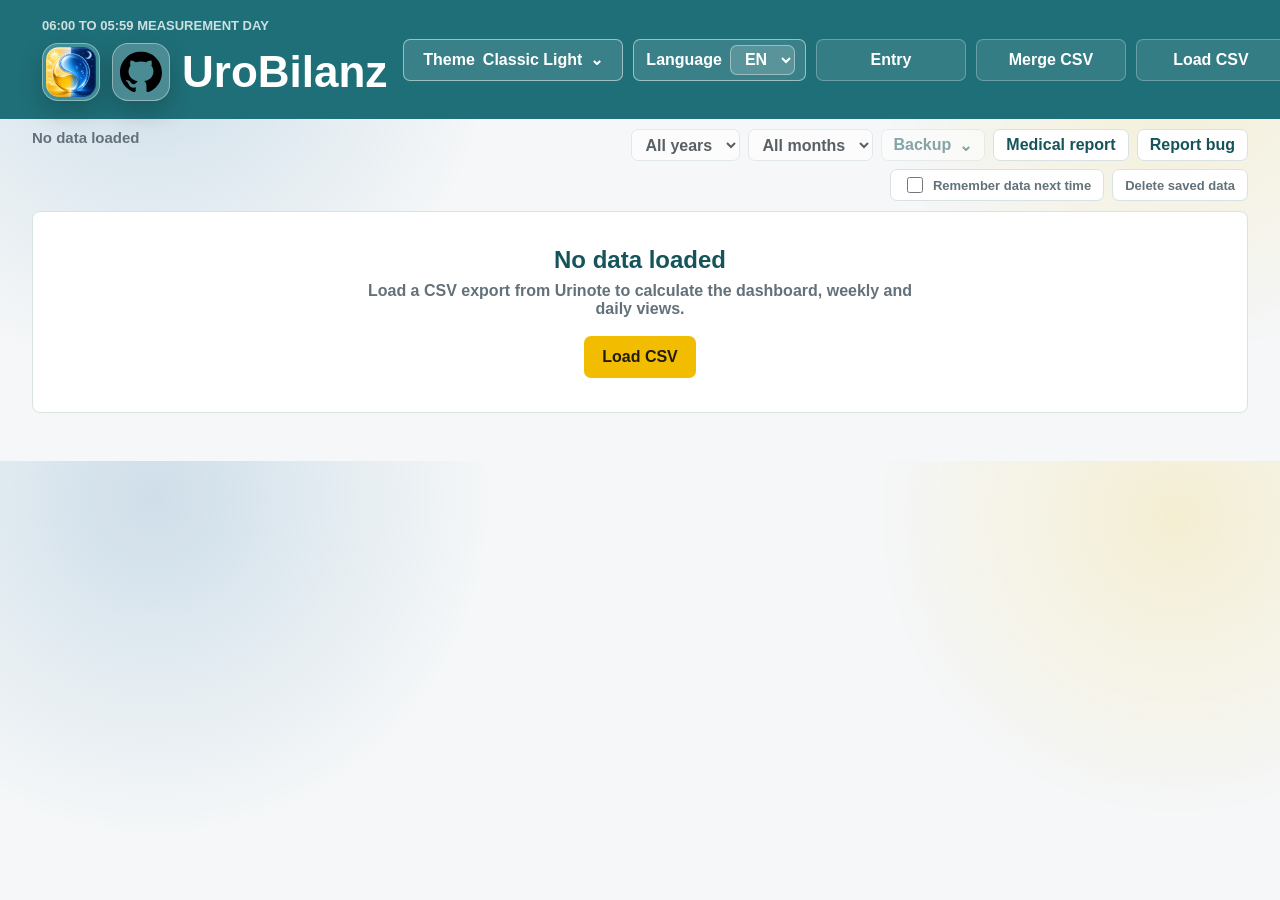
==== apps/web/index.html @ e434fc79 "Release UroBilanz v1.7.2" ====
<!doctype html>
<html lang="de">
  <head>
    <meta charset="utf-8" />
    <meta name="viewport" content="width=device-width, initial-scale=1" />
    <title>UroBilanz</title>
    <link rel="icon" href="./assets/urobilanz-app-icon.png" />
    <link rel="stylesheet" href="./styles.css?v=v1-7-2" />
    <script src="./assets/js/charts.js?v=v1-7-2"></script>
    <script src="./assets/js/medical-report.js?v=v1-7-2"></script>
  </head>
  <body>
    <header class="app-header">
      <div>
        <p class="eyebrow" data-i18n="measurement_day">06:00 bis 05:59 Messtag</p>
        <h1>
          <button class="app-mark-shell" id="openAbout" type="button" data-i18n-aria-label="about_open" data-i18n-title="about_open" aria-label="Über UroBilanz" title="Über UroBilanz"><img class="app-mark" id="appMark" src="./assets/urobilanz-app-icon.png" alt="" /></button>
          <a class="github-mark-shell" href="https://github.com/Schrotty74/UroBilanz" target="_blank" rel="noopener noreferrer" aria-label="UroBilanz auf GitHub" title="UroBilanz auf GitHub">
            <img class="github-mark" id="githubMark" src="./assets/github-invertocat-white.svg" alt="" />
          </a>
          UroBilanz
        </h1>
      </div>
      <div class="header-actions">
        <div class="theme-menu" id="themeMenu">
          <button class="theme-menu-button" id="themeMenuButton" type="button" aria-expanded="false">
            <span data-i18n="theme">Theme</span>
            <strong id="selectedThemeLabel">Classic Hell</strong>
            <span aria-hidden="true">⌄</span>
          </button>
          <div class="theme-menu-panel" id="themeMenuPanel" hidden>
            <select id="themeSelect" class="visually-hidden" aria-label="Theme auswählen">
            <option value="classic-light">Classic Hell</option>
            <option value="classic-dark">Classic Dunkel</option>
            <option value="violet-night">Violet Night</option>
            <option value="liquid-dark">Liquid Dark</option>
            <option value="medical-light">Medical Light</option>
            <option value="high-contrast">High Contrast</option>
            <option value="summer">Sommer Look</option>
            <option value="cream-sage">Creme Salbei</option>
            </select>
            <div class="theme-menu-options" id="themeMenuOptions"></div>
            <div class="theme-menu-actions">
              <label class="theme-menu-action">
                <span data-i18n="import_theme">Theme importieren</span>
                <input id="themeInput" type="file" accept=".json,application/json" />
              </label>
              <button class="theme-menu-action" id="exportTheme" type="button" data-i18n="export_theme">Theme exportieren</button>
              <button class="theme-menu-action" id="deleteTheme" type="button" data-i18n="delete_theme">Theme löschen</button>
            </div>
          </div>
        </div>
        <label class="theme-control">
          <span data-i18n="language">Sprache</span>
          <select id="languageSelect" aria-label="Sprache">
            <option value="de">DE</option>
            <option value="en">EN</option>
          </select>
        </label>
        <button class="file-button" id="addEntry" type="button" data-i18n="add_entry">Eintrag</button>
        <label class="file-button">
          <span data-i18n="merge_csv">CSV ergänzen</span>
          <input id="mergeCsvInput" type="file" accept=".csv,text/csv" />
        </label>
        <label class="file-button">
          <span data-i18n="load_csv">CSV laden</span>
          <input id="csvInput" type="file" accept=".csv,text/csv" />
        </label>
      </div>
    </header>

    <main>
      <section class="toolbar">
        <div class="control-left">
          <section class="tabs" aria-label="Ansichten">
            <button class="tab active" data-view="dashboard" data-i18n="dashboard">Dashboard</button>
            <button class="tab" data-view="year" data-i18n="year">Jahr</button>
            <button class="tab" data-view="month" data-i18n="month">Monat</button>
            <button class="tab" data-view="week" data-i18n="week">Woche</button>
            <button class="tab" data-view="day" data-i18n="day">Tag</button>
            <button class="tab" data-view="notes" data-i18n="notes">Regeln</button>
          </section>
          <div class="status" id="status" data-i18n="loading">Lade Daten...</div>
        </div>

        <div class="control-right">
          <div class="filters">
            <select id="yearFilter" aria-label="Jahr"></select>
            <select id="monthFilter" aria-label="Monat"></select>
            <details class="backup-menu" id="backupMenu">
              <summary class="utility-button" data-i18n="backup">Backup</summary>
              <div class="backup-menu-panel">
                <button id="backupCsv" type="button" data-i18n="complete_backup">Komplett-Backup</button>
                <button id="exportDays" type="button" data-i18n="daily_backup">Tagesbackup</button>
                <button id="exportJson" type="button" data-i18n="json_export">Als JSON exportieren</button>
              </div>
            </details>
            <button class="utility-button" id="medicalReport" type="button" data-i18n="medical_report">Arztbericht</button>
            <button class="utility-button" id="reportBug" type="button" data-i18n="report_bug">Fehler melden</button>
          </div>
          <section class="data-options">
            <label class="remember-toggle">
              <input id="rememberData" type="checkbox" />
              <span data-i18n="remember_data">Daten beim nächsten Start merken</span>
            </label>
            <button class="utility-button quiet" id="forgetData" type="button" data-i18n="forget_data">Gespeicherte Daten löschen</button>
          </section>
        </div>
      </section>

      <section id="emptyState" class="empty-state">
        <h2 data-i18n="no_data">Keine Daten geladen</h2>
        <p data-i18n="no_data_help">Lade einen CSV-Export aus Urinote, um Dashboard, Wochen- und Tagesansicht zu berechnen.</p>
        <label class="primary-upload">
          <span data-i18n="load_csv">CSV laden</span>
          <input id="emptyCsvInput" type="file" accept=".csv,text/csv" />
        </label>
      </section>

      <section id="dashboard" class="view active">
        <div class="metric-grid" id="metrics"></div>
        <div class="chart-grid">
          <div class="chart-panel">
            <div class="panel-title" data-i18n="daily_progress">Tagesverlauf</div>
            <canvas id="dailyChart" width="760" height="300"></canvas>
          </div>
          <div class="chart-panel">
            <div class="panel-title" data-i18n="monthly_comparison">Monatsvergleich</div>
            <canvas id="monthChart" width="760" height="300"></canvas>
          </div>
        </div>
        <div class="table-wrap compact">
          <table id="alertTable"></table>
        </div>
      </section>

      <section id="year" class="view">
        <div class="table-wrap"><table id="yearTable"></table></div>
      </section>

      <section id="month" class="view">
        <div class="table-wrap"><table id="monthTable"></table></div>
      </section>

      <section id="week" class="view">
        <div class="table-wrap"><table id="weekTable"></table></div>
      </section>

      <section id="day" class="view">
        <div class="table-wrap day-table"><table id="dayTable"></table></div>
      </section>

      <section id="notes" class="view notes">
        <h2 data-i18n="note_title">Bewertungsregeln</h2>
        <p class="notes-intro" data-i18n="note_intro">Diese Regeln beschreiben nur die organisatorische Auswertung in UroBilanz. Sie ersetzen keine medizinische Bewertung.</p>
        <div class="rules-grid">
          <article>
            <h3 data-i18n="rule_day_title">Messtag</h3>
            <p data-i18n="rule_day_text">Ein Messtag läuft von 06:00 bis 05:59. Einträge zwischen 00:00 und 05:59 werden dem Vortag zugerechnet, die Uhrzeit selbst bleibt erhalten.</p>
          </article>
          <article>
            <h3 data-i18n="rule_complete_title">Vollständig</h3>
            <p data-i18n="rule_complete_text">Ein Messtag wird für Summen, Durchschnitt und Bewertung nur ausgewertet, wenn zwischen erstem und letztem Urin- oder Wasserwert mindestens acht Stunden liegen.</p>
          </article>
          <article>
            <h3 data-i18n="rule_low_title">Niedrig</h3>
            <p data-i18n="rule_low_text">Ein vollständiger Messtag gilt als niedrig, wenn die Urin-Gesamtmenge unter 700 ml liegt.</p>
          </article>
          <article>
            <h3 data-i18n="rule_normal_title">Normal</h3>
            <p data-i18n="rule_normal_text">Ein vollständiger Messtag ab 700 ml Urin wird als normal geführt. Eine automatische Hoch-Bewertung gibt es nicht.</p>
          </article>
          <article>
            <h3 data-i18n="rule_incomplete_title">Unvollständig</h3>
            <p data-i18n="rule_incomplete_text">Unvollständige Randtage bleiben in der Tagesansicht sichtbar, werden aber nicht in Summen, Durchschnitt oder niedrig/normal-Bewertung eingerechnet.</p>
          </article>
          <article>
            <h3 data-i18n="rule_water_title">Wasser und Hinweise</h3>
            <p data-i18n="rule_water_text">Wasser wird separat geführt und nicht mit Urin vermischt. Hinweise bleiben als Kontext sichtbar und verändern keine Bewertung.</p>
          </article>
        </div>
      </section>
    </main>

    <dialog id="entryDialog" class="entry-dialog">
      <form id="entryForm" method="dialog">
        <h2 id="entryDialogTitle" data-i18n="entry_add">Eintrag hinzufügen</h2>
        <input id="entryEditIndex" type="hidden" value="" />
        <label>
          <span data-i18n="date">Datum</span>
          <input id="entryDate" type="date" required />
        </label>
        <label>
          <span data-i18n="urine_time">Urin Uhrzeit</span>
          <input id="entryUrineTime" type="time" />
        </label>
        <label>
          <span data-i18n="urine_ml">Urin ml</span>
          <input id="entryUrineMl" type="number" min="0" step="1" />
        </label>
        <label>
          <span data-i18n="water_time">Wasser Uhrzeit</span>
          <input id="entryWaterTime" type="time" />
        </label>
        <label>
          <span data-i18n="water_ml">Wasser ml</span>
          <input id="entryWaterMl" type="number" min="0" step="1" />
        </label>
        <label>
          <span data-i18n="daily_note">Tagesnotiz / Hinweis</span>
          <textarea id="entryNote" rows="3"></textarea>
        </label>
        <section class="entry-list-wrap">
          <h3 data-i18n="entries_day">Einträge an diesem Messtag</h3>
          <div id="entryList" class="entry-list"></div>
        </section>
        <div class="dialog-actions">
          <button class="utility-button quiet" id="cancelEntry" type="button" data-i18n="close">Schließen</button>
          <button class="utility-button quiet" id="resetEntry" type="button" data-i18n="new">Neu</button>
          <button class="utility-button" type="submit" data-i18n="add">Hinzufügen</button>
          <button class="utility-button" id="addEntryAndClose" type="submit" data-i18n="add_close">Hinzufügen & schließen</button>
        </div>
      </form>
    </dialog>

    <dialog id="bugReportDialog" class="entry-dialog bug-report-dialog">
      <form id="bugReportForm" method="dialog">
        <h2 data-i18n="bug_report_title">Fehlerbericht</h2>
        <p class="bug-report-privacy" data-i18n="bug_report_privacy">CSV-Werte, Hinweise und Gesundheitsdaten werden nicht automatisch in den Bericht aufgenommen.</p>
        <label>
          <span data-i18n="bug_description">Was ist passiert?</span>
          <textarea id="bugDescription" rows="4"></textarea>
        </label>
        <label>
          <span data-i18n="bug_steps">Schritte zum Nachstellen</span>
          <textarea id="bugSteps" rows="4"></textarea>
        </label>
        <label>
          <span data-i18n="bug_expected">Was sollte stattdessen passieren?</span>
          <textarea id="bugExpected" rows="3"></textarea>
        </label>
        <label>
          <span data-i18n="bug_report_preview">Bericht vor dem Senden prüfen und bei Bedarf bearbeiten</span>
          <textarea id="bugReportText" class="bug-report-text" rows="15"></textarea>
        </label>
        <div class="dialog-actions">
          <button class="utility-button quiet" id="closeBugReport" type="button" data-i18n="close">Schließen</button>
          <button class="utility-button" id="saveBugReport" type="button" data-i18n="save_report">Bericht speichern</button>
          <button class="utility-button" id="emailBugReport" type="button" data-i18n="prepare_email">E-Mail vorbereiten</button>
        </div>
      </form>
    </dialog>

    <dialog id="medicalReportDialog" class="entry-dialog medical-report-dialog">
      <form id="medicalReportForm" method="dialog">
        <h2 data-i18n="medical_report">Arztbericht</h2>
        <p class="medical-report-intro" data-i18n="medical_report_intro">Erstellt einen strukturierten, druckfertigen Bericht im festen UroBilanz-Berichtslayout.</p>
        <label>
          <span data-i18n="period_from">Zeitraum von</span>
          <input id="medicalReportFrom" type="date" required />
        </label>
        <label>
          <span data-i18n="period_to">Zeitraum bis</span>
          <input id="medicalReportTo" type="date" required />
        </label>
        <label class="report-option">
          <input id="medicalReportDetails" type="checkbox" checked />
          <span data-i18n="include_daily_details">Tagesdetails aufnehmen</span>
        </label>
        <label class="report-option">
          <input id="medicalReportNotes" type="checkbox" checked />
          <span data-i18n="include_notes">Hinweise aufnehmen</span>
        </label>
        <p class="medical-report-note" data-i18n="medical_report_note">Der Bericht verwendet immer ein neutrales, druckfreundliches Layout und übernimmt keine Theme-Farben.</p>
        <div class="dialog-actions">
          <button class="utility-button quiet" id="closeMedicalReport" type="button" data-i18n="close">Schließen</button>
          <button class="utility-button" type="submit" data-i18n="create_report">Bericht erstellen</button>
        </div>
      </form>
    </dialog>

    <dialog id="aboutDialog" class="about-dialog">
      <div class="about-content">
        <img class="about-app-mark" src="./assets/urobilanz-app-icon.png" alt="" />
        <div class="about-heading">
          <h2>UroBilanz</h2>
          <p id="aboutVersion">Version</p>
        </div>
        <p class="about-description" data-i18n="about_description">Lokales Protokoll- und Auswertungstool für Urin- und Flüssigkeitsprotokolle.</p>
        <dl class="about-details">
          <dt data-i18n="about_developer">Entwickler</dt>
          <dd data-i18n="about_developer_value">Schrotty74, mit Unterstützung von OpenAI Codex</dd>
          <dt data-i18n="about_license">Lizenz</dt>
          <dd><a href="https://github.com/Schrotty74/UroBilanz/blob/main/LICENSE" target="_blank" rel="noopener noreferrer">GNU General Public License v3</a></dd>
          <dt>GitHub</dt>
          <dd><a href="https://github.com/Schrotty74/UroBilanz" target="_blank" rel="noopener noreferrer">github.com/Schrotty74/UroBilanz</a></dd>
          <dt data-i18n="about_contact">Kontakt</dt>
          <dd><a href="mailto:urobilanz@mailbox.org">urobilanz@mailbox.org</a></dd>
        </dl>
        <div class="dialog-actions">
          <button class="utility-button" id="closeAbout" type="button" data-i18n="close">Schließen</button>
        </div>
      </div>
    </dialog>

    <script src="./assets/i18n/de.js?v=v1-7-2"></script>
    <script src="./assets/i18n/en.js?v=v1-7-2"></script>
    <script src="./assets/js/core.js?v=v1-7-2"></script>
    <script src="./assets/js/themes.js?v=v1-7-2"></script>
    <script src="./app.js?v=v1-7-2"></script>
  </body>
</html>
---- apps/web/styles.css ----
:root {
  color-scheme: light;
  --ink: #172126;
  --muted: #63717a;
  --line: #d9e2e2;
  --teal: #1f6f78;
  --teal-dark: #15545b;
  --accent: #f2bd00;
  --accent-ink: #201b0a;
  --urine: #fff2cc;
  --urine-strong: #b88700;
  --water: #d9eaf7;
  --water-strong: #1e6ea8;
  --soft: #eaf2f8;
  --paper: #ffffff;
  --panel: rgba(255, 255, 255, 0.92);
  --panel-soft: rgba(234, 242, 248, 0.88);
  --header-text: #ffffff;
  --glass-bg: rgba(255, 255, 255, 0.20);
  --glass-line: rgba(255, 255, 255, 0.38);
  --glass-shadow: rgba(0, 0, 0, 0.20);
  --chart-urine: #b88700;
  --chart-water: #1e6ea8;
  --low: #f8d7da;
  --high: #ffe5b4;
  --body-bg: #f5f7f8;
  --row-odd: var(--soft);
  --row-even: var(--paper);
}

body[data-theme="classic-dark"] {
  color-scheme: dark;
  --ink: #edf4f6;
  --muted: #a9bac2;
  --line: #30464d;
  --teal: #195d65;
  --teal-dark: #8ed3dc;
  --accent: #f2bd00;
  --accent-ink: #201b0a;
  --urine: #4b3915;
  --urine-strong: #a57913;
  --water: #17364c;
  --water-strong: #1c679a;
  --soft: #17252b;
  --paper: #111a1f;
  --panel: rgba(17, 26, 31, 0.88);
  --panel-soft: rgba(23, 37, 43, 0.82);
  --glass-bg: rgba(255, 255, 255, 0.10);
  --glass-line: rgba(255, 255, 255, 0.18);
  --glass-shadow: rgba(0, 0, 0, 0.38);
  --chart-urine: #ffd447;
  --chart-water: #2f9cff;
  --low: #5c252b;
  --high: #5a3c18;
  --body-bg: #0d1418;
  --row-odd: #17252b;
  --row-even: #111a1f;
}

body[data-theme="violet-night"] {
  color-scheme: dark;
  --ink: #f8f8f2;
  --muted: #b9b4d5;
  --line: rgba(189, 147, 249, 0.28);
  --teal: #282a36;
  --teal-dark: #8be9fd;
  --accent: #ff79c6;
  --accent-ink: #23111d;
  --urine: rgba(241, 250, 140, 0.16);
  --urine-strong: #f1fa8c;
  --water: rgba(139, 233, 253, 0.16);
  --water-strong: #8be9fd;
  --soft: rgba(68, 71, 90, 0.74);
  --paper: rgba(40, 42, 54, 0.82);
  --panel: rgba(40, 42, 54, 0.72);
  --panel-soft: rgba(68, 71, 90, 0.58);
  --glass-bg: rgba(189, 147, 249, 0.14);
  --glass-line: rgba(248, 248, 242, 0.18);
  --glass-shadow: rgba(0, 0, 0, 0.46);
  --chart-urine: #f1fa8c;
  --chart-water: #8be9fd;
  --low: rgba(255, 85, 85, 0.22);
  --high: rgba(255, 184, 108, 0.22);
  --body-bg: #1c1d28;
  --row-odd: rgba(68, 71, 90, 0.62);
  --row-even: rgba(40, 42, 54, 0.70);
}

body[data-theme="liquid-dark"] {
  color-scheme: dark;
  --ink: #eef8fb;
  --muted: #9eb8c0;
  --line: rgba(170, 229, 239, 0.22);
  --teal: rgba(18, 77, 84, 0.82);
  --teal-dark: #99e7ef;
  --accent: #ffd34d;
  --accent-ink: #231d08;
  --urine: rgba(255, 211, 77, 0.14);
  --urine-strong: #d7a915;
  --water: rgba(53, 170, 255, 0.16);
  --water-strong: #2798e8;
  --soft: rgba(28, 48, 54, 0.72);
  --paper: rgba(15, 26, 31, 0.68);
  --panel: rgba(20, 32, 37, 0.64);
  --panel-soft: rgba(38, 64, 72, 0.48);
  --glass-bg: rgba(255, 255, 255, 0.12);
  --glass-line: rgba(210, 250, 255, 0.25);
  --glass-shadow: rgba(0, 0, 0, 0.42);
  --chart-urine: #ffd34d;
  --chart-water: #35aaff;
  --low: rgba(255, 92, 118, 0.20);
  --high: rgba(255, 169, 77, 0.20);
  --body-bg: #0a1115;
  --row-odd: rgba(28, 48, 54, 0.64);
  --row-even: rgba(15, 26, 31, 0.66);
}

body[data-theme="medical-light"] {
  color-scheme: light;
  --ink: #13242b;
  --muted: #5d737b;
  --line: #d4e5e8;
  --teal: #2f8792;
  --teal-dark: #17616b;
  --accent: #eab308;
  --accent-ink: #211a02;
  --urine: #fff7d6;
  --urine-strong: #c28a06;
  --water: #e0f3ff;
  --water-strong: #2780b8;
  --soft: #eff8f9;
  --paper: #ffffff;
  --panel: rgba(255, 255, 255, 0.94);
  --panel-soft: rgba(239, 248, 249, 0.90);
  --glass-bg: rgba(255, 255, 255, 0.26);
  --glass-line: rgba(255, 255, 255, 0.48);
  --glass-shadow: rgba(47, 135, 146, 0.18);
  --chart-urine: #c28a06;
  --chart-water: #2780b8;
  --low: #fde2e5;
  --high: #ffedc9;
  --body-bg: #f7fbfb;
  --row-odd: #eff8f9;
  --row-even: #ffffff;
}

body[data-theme="high-contrast"] {
  color-scheme: dark;
  --ink: #ffffff;
  --muted: #e6e6e6;
  --line: #ffffff;
  --teal: #000000;
  --teal-dark: #ffffff;
  --accent: #ffff00;
  --accent-ink: #000000;
  --urine: #332900;
  --urine-strong: #ffff00;
  --water: #001f3f;
  --water-strong: #00c8ff;
  --soft: #111111;
  --paper: #000000;
  --panel: #000000;
  --panel-soft: #111111;
  --glass-bg: #000000;
  --glass-line: #ffffff;
  --glass-shadow: rgba(0, 0, 0, 0.70);
  --chart-urine: #ffff00;
  --chart-water: #00c8ff;
  --low: #5f0000;
  --high: #5f3f00;
  --body-bg: #000000;
  --row-odd: #111111;
  --row-even: #000000;
}

body[data-theme="high-contrast"] th.urine {
  color: #000000;
}

body[data-theme="summer"] {
  color-scheme: light;
  --ink: #332819;
  --muted: #7b6744;
  --line: #f1cf8b;
  --teal: #f4a340;
  --teal-dark: #6f4308;
  --accent: #ffcf55;
  --accent-ink: #2b2100;
  --urine: #fff1b8;
  --urine-strong: #e09a00;
  --water: #d7f5f1;
  --water-strong: #22a6bf;
  --soft: #fff0cf;
  --paper: rgba(255, 248, 228, 0.94);
  --panel: rgba(255, 241, 203, 0.82);
  --panel-soft: rgba(255, 226, 174, 0.72);
  --header-text: #2b2100;
  --glass-bg: rgba(255, 250, 222, 0.42);
  --glass-line: rgba(255, 255, 255, 0.70);
  --glass-shadow: rgba(213, 128, 34, 0.22);
  --chart-urine: #e09a00;
  --chart-water: #22a6bf;
  --low: #ffd0ce;
  --high: #ffdca4;
  --body-bg: #fff3d2;
  --row-odd: #fff0cf;
  --row-even: rgba(255, 248, 228, 0.94);
}

body[data-theme="cream-sage"] {
  color-scheme: light;
  --ink: #33281f;
  --muted: #70665a;
  --line: #ded4c3;
  --teal: #efe6d6;
  --teal-dark: #3b2f25;
  --accent: #79ad78;
  --accent-ink: #172514;
  --urine: #f4e6bd;
  --urine-strong: #c77f15;
  --water: #dcebdc;
  --water-strong: #2e8f9e;
  --soft: #eee5d5;
  --paper: rgba(251, 245, 234, 0.94);
  --panel: rgba(248, 241, 228, 0.82);
  --panel-soft: rgba(238, 229, 213, 0.76);
  --header-text: #33281f;
  --glass-bg: rgba(255, 252, 242, 0.46);
  --glass-line: rgba(88, 72, 56, 0.16);
  --glass-shadow: rgba(64, 48, 34, 0.18);
  --chart-urine: #c77f15;
  --chart-water: #2e8f9e;
  --low: #f3d2cd;
  --high: #ead5a7;
  --body-bg: #f7efe2;
  --row-odd: #eee5d5;
  --row-even: rgba(251, 245, 234, 0.94);
}

* {
  box-sizing: border-box;
}

body {
  margin: 0;
  background:
    radial-gradient(circle at 12% 8%, color-mix(in srgb, var(--water-strong) 18%, transparent), transparent 28%),
    radial-gradient(circle at 92% 12%, color-mix(in srgb, var(--accent) 15%, transparent), transparent 24%),
    var(--body-bg);
  color: var(--ink);
  font-family: -apple-system, BlinkMacSystemFont, "Segoe UI", sans-serif;
}

.app-header {
  display: flex;
  align-items: center;
  justify-content: space-between;
  gap: 16px;
  min-height: 92px;
  padding: 18px clamp(16px, 4vw, 42px);
  background: var(--teal);
  color: var(--header-text);
}

.eyebrow {
  margin: 0 0 10px;
  color: rgba(255, 255, 255, 0.78);
  font-size: 13px;
  font-weight: 700;
  text-transform: uppercase;
}

h1 {
  display: flex;
  align-items: center;
  gap: 12px;
  margin: 0;
  font-size: clamp(28px, 4vw, 44px);
  letter-spacing: 0;
}

.app-mark-shell {
  appearance: none;
  -webkit-appearance: none;
  display: inline-flex;
  align-items: center;
  justify-content: center;
  width: 58px;
  height: 58px;
  border: 1px solid var(--glass-line);
  border-radius: 16px;
  background: var(--glass-bg);
  box-shadow: 0 10px 26px var(--glass-shadow);
  backdrop-filter: blur(18px) saturate(150%);
  -webkit-backdrop-filter: blur(18px) saturate(150%);
  padding: 0;
  color: inherit;
  cursor: pointer;
  font: inherit;
}

.app-mark-shell:hover {
  transform: translateY(-1px);
  border-color: var(--accent);
}

.app-mark-shell:focus-visible {
  outline: 2px solid var(--accent);
  outline-offset: 3px;
}

.github-mark-shell {
  display: inline-flex;
  align-items: center;
  justify-content: center;
  width: 58px;
  height: 58px;
  flex: 0 0 58px;
  border: 1px solid var(--glass-line);
  border-radius: 16px;
  background: var(--glass-bg);
  box-shadow: 0 10px 26px var(--glass-shadow);
  text-decoration: none;
}

.github-mark {
  width: 42px;
  height: 42px;
}

.github-mark-shell:hover {
  transform: translateY(-1px);
  border-color: var(--accent);
}

body[data-theme="classic-dark"] .app-mark-shell,
body[data-theme="violet-night"] .app-mark-shell,
body[data-theme="liquid-dark"] .app-mark-shell,
body[data-theme="high-contrast"] .app-mark-shell {
  border-color: rgba(255, 255, 255, 0.18);
  background: rgba(255, 255, 255, 0.10);
  box-shadow: 0 12px 28px rgba(0, 0, 0, 0.36);
}

body[data-theme="classic-dark"] .github-mark-shell,
body[data-theme="violet-night"] .github-mark-shell,
body[data-theme="liquid-dark"] .github-mark-shell,
body[data-theme="high-contrast"] .github-mark-shell {
  border-color: rgba(255, 255, 255, 0.18);
  background: rgba(255, 255, 255, 0.10);
  box-shadow: 0 12px 28px rgba(0, 0, 0, 0.36);
}

.app-mark {
  width: 50px;
  height: 50px;
  border-radius: 13px;
}

main {
  max-width: 1480px;
  margin: 0 auto;
  padding: 10px clamp(10px, 3vw, 32px) 48px;
}

.header-actions {
  display: flex;
  align-items: center;
  gap: 10px;
}

.theme-control {
  display: inline-flex;
  align-items: center;
  gap: 8px;
  min-height: 42px;
  padding: 0 10px 0 12px;
  border: 1px solid rgba(255, 255, 255, 0.5);
  border-radius: 7px;
  background: rgba(255, 255, 255, 0.12);
  color: var(--header-text);
  font-weight: 750;
}

.theme-control select {
  min-height: 30px;
  border-color: rgba(255, 255, 255, 0.4);
  background: rgba(255, 255, 255, 0.16);
  color: var(--header-text);
}

.theme-control option {
  color: #172126;
}

.theme-menu {
  position: relative;
}

.theme-menu-button {
  display: inline-flex;
  align-items: center;
  justify-content: center;
  gap: 8px;
  min-height: 42px;
  min-width: 220px;
  padding: 0 12px;
  border: 1px solid rgba(255, 255, 255, 0.5);
  border-radius: 7px;
  background: rgba(255, 255, 255, 0.12);
  color: var(--header-text);
  font: inherit;
  font-weight: 750;
  cursor: pointer;
}

.theme-menu-button strong {
  max-width: 116px;
  overflow: hidden;
  text-overflow: ellipsis;
  white-space: nowrap;
}

.theme-menu-panel {
  position: absolute;
  z-index: 20;
  top: calc(100% + 8px);
  right: 0;
  width: 250px;
  max-height: min(360px, calc(100vh - 150px));
  padding: 8px;
  border: 1px solid var(--glass-line);
  border-radius: 8px;
  background: var(--panel);
  color: var(--ink);
  box-shadow: 0 18px 38px var(--glass-shadow);
  backdrop-filter: blur(18px);
  display: grid;
  grid-template-rows: minmax(0, 1fr) auto;
  overflow: hidden;
}

.theme-menu-panel[hidden] {
  display: none;
}

.theme-menu-options,
.theme-menu-actions {
  display: grid;
  gap: 4px;
}

.theme-menu-options {
  max-height: min(220px, calc(100vh - 290px));
  min-height: 120px;
  overflow-y: auto;
  overscroll-behavior: contain;
  padding-right: 4px;
  scrollbar-gutter: stable;
  scrollbar-color: var(--accent) color-mix(in srgb, var(--panel-soft) 80%, transparent);
}

.theme-menu-options::-webkit-scrollbar {
  width: 10px;
}

.theme-menu-options::-webkit-scrollbar-track {
  background: color-mix(in srgb, var(--panel-soft) 80%, transparent);
  border-radius: 999px;
}

.theme-menu-options::-webkit-scrollbar-thumb {
  background: var(--accent);
  border: 2px solid color-mix(in srgb, var(--panel-soft) 80%, transparent);
  border-radius: 999px;
}

.theme-menu-actions {
  margin-top: 8px;
  padding-top: 8px;
  border-top: 1px solid var(--line);
  background: var(--panel);
}

.theme-menu-option,
.theme-menu-action {
  display: flex;
  align-items: center;
  justify-content: space-between;
  min-height: 34px;
  width: 100%;
  padding: 0 10px;
  border: 0;
  border-radius: 6px;
  background: transparent;
  color: var(--ink);
  font: inherit;
  font-weight: 650;
  text-align: left;
  cursor: pointer;
}

.theme-menu-option:hover,
.theme-menu-action:hover {
  background: var(--panel-soft);
}

.theme-menu-action:disabled {
  cursor: not-allowed;
  opacity: 0.48;
}

.theme-menu-action:disabled:hover {
  background: transparent;
}

.theme-menu-option.active {
  background: color-mix(in srgb, var(--accent) 22%, transparent);
}

.theme-menu-action input,
.visually-hidden {
  position: absolute;
  inline-size: 1px;
  block-size: 1px;
  overflow: hidden;
  clip: rect(0 0 0 0);
  white-space: nowrap;
  opacity: 0;
}

.file-button {
  display: inline-flex;
  align-items: center;
  justify-content: center;
  min-height: 42px;
  padding: 0 16px;
  border: 1px solid color-mix(in srgb, var(--header-text) 26%, transparent);
  border-radius: 7px;
  background: color-mix(in srgb, var(--header-text) 10%, transparent);
  color: var(--header-text);
  font: inherit;
  font-weight: 750;
  cursor: pointer;
}

.file-button input {
  position: absolute;
  inline-size: 1px;
  block-size: 1px;
  opacity: 0;
}

.header-actions > .file-button {
  width: 150px;
}

.tabs {
  display: flex;
  gap: 6px;
  overflow-x: auto;
  padding: 0;
}

.tab {
  min-height: 34px;
  padding: 0 13px;
  border: 1px solid var(--line);
  border-radius: 7px;
  background: var(--paper);
  color: var(--muted);
  font-weight: 750;
  cursor: pointer;
}

.tab.active {
  background: var(--accent);
  border-color: var(--accent);
  color: var(--accent-ink);
}

.toolbar {
  display: grid;
  grid-template-columns: minmax(360px, 1fr) auto;
  align-items: start;
  gap: 12px;
  margin-bottom: 10px;
}

.control-left,
.control-right {
  display: flex;
  flex-direction: column;
  gap: 8px;
}

.control-right {
  align-items: flex-end;
}

.status {
  color: var(--muted);
  font-size: 15px;
  font-weight: 650;
}

.filters {
  display: flex;
  justify-content: flex-end;
  gap: 8px;
}

select {
  min-height: 32px;
  border: 1px solid var(--line);
  border-radius: 7px;
  background: var(--paper);
  color: var(--ink);
  font: inherit;
  font-weight: 650;
  padding: 0 10px;
}

.utility-button {
  min-height: 32px;
  border: 1px solid var(--line);
  border-radius: 7px;
  background: var(--paper);
  color: var(--teal-dark);
  font: inherit;
  font-weight: 800;
  padding: 0 12px;
  cursor: pointer;
}

.utility-button:hover {
  border-color: var(--teal);
}

.utility-button.quiet {
  color: var(--muted);
  font-size: 13px;
  font-weight: 750;
}

.backup-menu {
  position: relative;
}

.backup-menu summary {
  display: flex;
  align-items: center;
  list-style: none;
  user-select: none;
}

.backup-menu summary::-webkit-details-marker {
  display: none;
}

.backup-menu summary::after {
  content: "⌄";
  margin-left: 8px;
}

.backup-menu[data-disabled="true"] summary {
  cursor: default;
  opacity: 0.5;
}

.backup-menu-panel {
  position: absolute;
  z-index: 40;
  top: calc(100% + 6px);
  right: 0;
  min-width: 190px;
  padding: 6px;
  border: 1px solid var(--line);
  border-radius: 7px;
  background: var(--paper);
  box-shadow: var(--shadow);
}

.backup-menu-panel button {
  display: block;
  width: 100%;
  min-height: 36px;
  border: 0;
  border-radius: 5px;
  background: transparent;
  color: var(--ink);
  font: inherit;
  font-weight: 750;
  text-align: left;
  padding: 0 10px;
  cursor: pointer;
}

.backup-menu-panel button:hover {
  background: var(--panel-soft);
}

.data-options {
  display: flex;
  justify-content: flex-end;
  gap: 8px;
  margin: 0;
}

.remember-toggle {
  display: inline-flex;
  align-items: center;
  justify-content: center;
  gap: 7px;
  min-height: 32px;
  border: 1px solid var(--line);
  border-radius: 7px;
  background: var(--paper);
  color: var(--muted);
  font-size: 13px;
  font-weight: 750;
  padding: 0 12px;
  white-space: nowrap;
}

.remember-toggle span {
  display: inline-block;
  line-height: 1;
  white-space: nowrap;
}

.remember-toggle input {
  inline-size: 16px;
  block-size: 16px;
}

.view {
  display: none;
}

.empty-state {
  display: none;
  border: 1px solid var(--line);
  border-radius: 8px;
  background: var(--paper);
  padding: 34px 22px;
  text-align: center;
}

.empty-state.active {
  display: block;
}

.empty-state h2 {
  margin: 0 0 8px;
  color: var(--teal-dark);
}

.empty-state p {
  margin: 0 auto 18px;
  max-width: 560px;
  color: var(--muted);
  font-weight: 650;
}

.primary-upload {
  display: inline-flex;
  align-items: center;
  justify-content: center;
  min-height: 42px;
  padding: 0 18px;
  border-radius: 7px;
  background: var(--accent);
  color: var(--accent-ink);
  font-weight: 850;
  cursor: pointer;
}

.primary-upload input {
  position: absolute;
  inline-size: 1px;
  block-size: 1px;
  opacity: 0;
}

.view.active {
  display: block;
}

.metric-grid {
  display: grid;
  grid-template-columns: repeat(4, minmax(140px, 1fr));
  gap: 10px;
  margin-bottom: 14px;
}

.metric {
  min-height: 84px;
  border: 1px solid var(--line);
  border-radius: 8px;
  background: var(--panel);
  padding: 12px 14px;
  box-shadow: 0 10px 28px color-mix(in srgb, var(--glass-shadow) 70%, transparent);
  backdrop-filter: blur(16px) saturate(135%);
  -webkit-backdrop-filter: blur(16px) saturate(135%);
}

.metric span {
  display: block;
  color: var(--muted);
  font-size: 13px;
  font-weight: 750;
}

.metric strong {
  display: block;
  margin-top: 8px;
  font-size: 24px;
}

.chart-grid {
  display: grid;
  grid-template-columns: 1fr 1fr;
  gap: 12px;
  margin-bottom: 14px;
}

.chart-panel,
.table-wrap,
.notes {
  border: 1px solid var(--line);
  border-radius: 8px;
  background: var(--panel);
  backdrop-filter: blur(18px) saturate(135%);
  -webkit-backdrop-filter: blur(18px) saturate(135%);
  box-shadow: 0 12px 32px color-mix(in srgb, var(--glass-shadow) 58%, transparent);
}

.chart-panel {
  padding: 12px;
}

.panel-title {
  margin-bottom: 8px;
  color: var(--teal-dark);
  font-weight: 800;
}

canvas {
  width: 100%;
  height: 260px;
  display: block;
}

.table-wrap {
  overflow: auto;
}

.day-table {
  max-height: 72vh;
  overflow: auto;
}

body[data-view="day"] .day-table {
  max-height: calc(100vh - 265px);
}

table {
  width: 100%;
  border-collapse: separate;
  border-spacing: 0;
  font-size: 14px;
}

.day-detail-table {
  table-layout: fixed;
}

.resizable-data-table {
  table-layout: fixed;
}

th {
  position: sticky;
  top: 0;
  z-index: 1;
  background: var(--teal);
  color: white;
  font-weight: 800;
  text-align: center;
  white-space: nowrap;
}

.resizable-data-table th {
  position: sticky;
}

.column-resizer {
  position: absolute;
  top: 0;
  right: -4px;
  width: 9px;
  height: 100%;
  cursor: col-resize;
  touch-action: none;
  z-index: 2;
}

.column-resizer::after {
  content: "";
  position: absolute;
  top: 20%;
  bottom: 20%;
  left: 4px;
  width: 1px;
  background: color-mix(in srgb, currentColor 55%, transparent);
  opacity: 0;
}

.resizable-data-table th:hover .column-resizer::after,
.column-resizer:hover::after,
body.resizing-column .column-resizer::after {
  opacity: 1;
}

body.resizing-column {
  cursor: col-resize;
  user-select: none;
}

th,
td {
  box-sizing: border-box;
  padding: 8px 10px;
  border-bottom: 1px solid var(--line);
  text-align: center;
  vertical-align: middle;
}

.day-detail-table th,
.day-detail-table td {
  padding-left: 5px;
  padding-right: 5px;
}

tbody tr:nth-child(odd) td {
  background: var(--row-odd);
}

tbody tr:nth-child(even) td {
  background: var(--row-even);
}

td.urine,
th.urine {
  background: var(--urine);
}

th.urine {
  background: var(--urine-strong);
}

td.water,
th.water {
  background: var(--water);
}

th.water {
  background: var(--water-strong);
}

th.note-col,
td.note-col {
  white-space: normal;
  overflow-wrap: anywhere;
}

td.action-col {
  vertical-align: top;
}

.delete-day {
  white-space: nowrap;
}

td.note-col {
  text-align: left;
  line-height: 1.35;
  vertical-align: top;
  white-space: normal;
  overflow-wrap: anywhere;
  padding-left: 18px;
  border-left: 1px solid color-mix(in srgb, var(--line) 70%, transparent);
}

.note-lines {
  display: grid;
  gap: 0;
  font-family: Menlo, Consolas, monospace;
  line-height: 1.45;
}

.note-line {
  min-height: 1.45em;
  line-height: 1.45;
}

.note-text {
  min-width: 0;
  overflow-wrap: anywhere;
}

td.low {
  background: var(--low);
}

td.high {
  background: var(--high);
}

.day-separator td {
  border-top: 2px solid var(--teal);
}

.stack {
  white-space: pre-line;
  font-family: Menlo, Consolas, monospace;
  line-height: 1.45;
}

.notes {
  padding: 18px 22px;
  line-height: 1.55;
}

.notes h2 {
  margin: 0 0 10px;
  color: var(--teal-dark);
}

.notes-intro {
  max-width: 860px;
  margin: 0 0 18px;
  color: var(--muted);
}

.rules-grid {
  display: grid;
  grid-template-columns: repeat(auto-fit, minmax(260px, 1fr));
  gap: 12px;
  max-width: 1120px;
}

.rules-grid article {
  border: 1px solid var(--glass-line);
  border-radius: 10px;
  background: var(--panel-soft);
  padding: 14px 16px;
}

.rules-grid h3 {
  margin: 0 0 6px;
  font-size: 1rem;
  color: var(--ink);
}

.rules-grid p {
  margin: 0;
  color: var(--muted);
}

.entry-dialog {
  width: min(880px, calc(100vw - 32px));
  border: 1px solid var(--line);
  border-radius: 14px;
  background: var(--panel);
  color: var(--ink);
  box-shadow: 0 22px 60px rgba(0, 0, 0, 0.28);
}

.entry-dialog::backdrop {
  background: rgba(0, 0, 0, 0.45);
}

.about-dialog {
  width: min(540px, calc(100vw - 32px));
  padding: 0;
  border: 1px solid var(--line);
  border-radius: 14px;
  background: var(--panel);
  color: var(--ink);
  box-shadow: 0 22px 60px var(--glass-shadow);
}

.about-dialog::backdrop {
  background: rgba(0, 0, 0, 0.45);
}

.about-content {
  display: grid;
  grid-template-columns: 92px minmax(0, 1fr);
  gap: 18px 20px;
  padding: 26px;
}

.about-app-mark {
  width: 92px;
  height: 92px;
  border-radius: 22px;
}

.about-heading {
  align-self: center;
}

.about-heading h2 {
  margin: 0 0 5px;
  font-size: 30px;
}

.about-heading p,
.about-description {
  margin: 0;
  color: var(--muted);
}

.about-description,
.about-details,
.about-content .dialog-actions {
  grid-column: 1 / -1;
}

.about-details {
  display: grid;
  grid-template-columns: max-content minmax(0, 1fr);
  gap: 10px 18px;
  margin: 0;
  padding: 16px 0;
  border-top: 1px solid var(--line);
  border-bottom: 1px solid var(--line);
}

.about-details dt {
  color: var(--muted);
  font-weight: 750;
}

.about-details dd {
  min-width: 0;
  margin: 0;
  overflow-wrap: anywhere;
}

.about-details a {
  color: var(--teal-dark);
  font-weight: 700;
}

.entry-dialog form {
  display: grid;
  grid-template-columns: 1fr 1fr;
  gap: 12px;
}

.entry-dialog h2 {
  margin: 0 0 4px;
  grid-column: 1 / -1;
}

.entry-dialog label {
  display: grid;
  gap: 6px;
  font-weight: 750;
}

.entry-dialog input,
.entry-dialog select,
.entry-dialog textarea {
  border: 1px solid var(--line);
  border-radius: 8px;
  background: var(--paper);
  color: var(--ink);
  font: inherit;
  padding: 9px 10px;
}

.entry-dialog label:has(textarea) {
  grid-column: 1 / -1;
}

.entry-dialog textarea {
  height: 72px;
  resize: none;
}

.bug-report-dialog {
  width: min(920px, calc(100vw - 32px));
}

.medical-report-dialog {
  width: min(680px, calc(100vw - 32px));
}

.medical-report-dialog form {
  grid-template-columns: 1fr 1fr;
}

.medical-report-intro,
.medical-report-note {
  grid-column: 1 / -1;
  margin: 0;
  color: var(--muted);
}

.medical-report-note {
  padding: 10px 12px;
  border-left: 3px solid var(--teal);
  background: var(--panel-soft);
}

.medical-report-dialog .report-option {
  display: flex;
  align-items: center;
  min-height: 42px;
  padding: 8px 10px;
  border: 1px solid var(--line);
  border-radius: 8px;
  background: var(--paper);
}

.medical-report-dialog .report-option input {
  inline-size: 17px;
  block-size: 17px;
  margin: 0 9px 0 0;
  padding: 0;
}

.bug-report-dialog form {
  grid-template-columns: 1fr;
}

.bug-report-privacy {
  margin: 0;
  color: var(--muted);
}

.bug-report-dialog textarea {
  height: auto;
  resize: vertical;
}

.bug-report-dialog .bug-report-text {
  min-height: 260px;
  font-family: Menlo, Consolas, monospace;
  font-size: 13px;
  line-height: 1.45;
}

.entry-list-wrap {
  grid-column: 1 / -1;
  border-top: 1px solid var(--line);
  padding-top: 10px;
}

.entry-list-wrap h3 {
  margin: 0 0 8px;
  color: var(--muted);
  font-size: 13px;
}

.entry-list {
  display: grid;
  gap: 6px;
  max-height: 220px;
  overflow: auto;
}

.entry-list p {
  margin: 0;
  color: var(--muted);
}

.entry-list-row {
  display: grid;
  grid-template-columns: 92px 58px 76px 80px minmax(120px, 1fr) auto auto;
  align-items: center;
  gap: 8px;
  border: 1px solid var(--line);
  border-radius: 8px;
  background: var(--row-odd);
  padding: 7px 8px;
  font-size: 13px;
}

.entry-list-row .utility-button {
  padding: 6px 8px;
  font-size: 12px;
}

.entry-note {
  color: var(--muted);
  overflow: hidden;
  text-overflow: ellipsis;
  white-space: nowrap;
}

.dialog-actions {
  display: flex;
  grid-column: 1 / -1;
  justify-content: flex-end;
  gap: 8px;
  margin-top: 4px;
}

@media (max-width: 860px) {
  .app-header {
    align-items: stretch;
    flex-direction: column;
  }

  .toolbar {
    grid-template-columns: 1fr;
  }

  .control-right {
    align-items: stretch;
  }

  .metric-grid,
  .chart-grid {
    grid-template-columns: 1fr;
  }

  .filters {
    width: 100%;
    flex-wrap: wrap;
  }

  select {
    flex: 1;
  }

  .data-options {
    justify-content: flex-start;
    flex-wrap: wrap;
  }

  .entry-list-row {
    grid-template-columns: 1fr 1fr;
  }

  .entry-note {
    white-space: normal;
    grid-column: 1 / -1;
  }
}
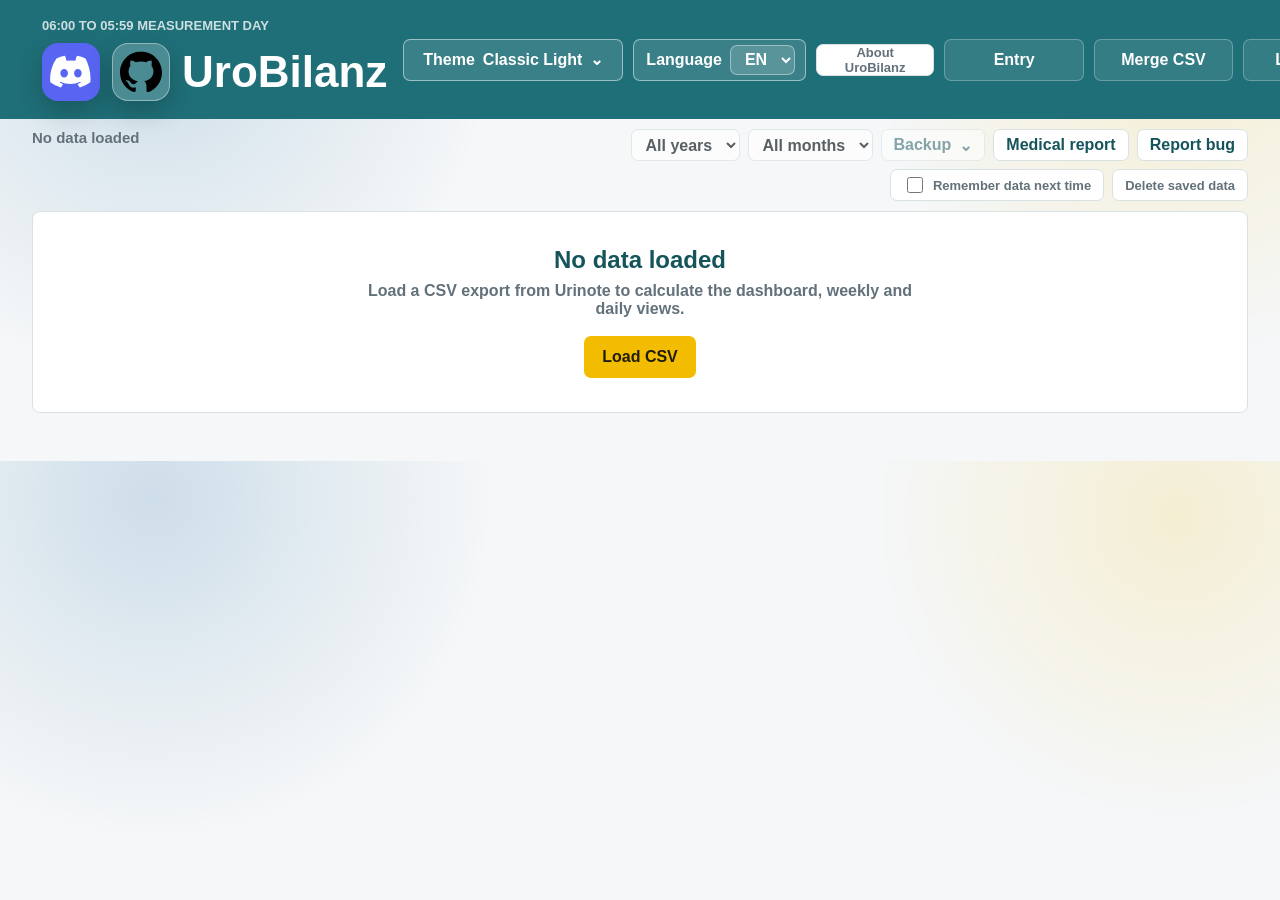
==== commit 0f1e3f69: "Create beta 1.7.3-beta.2 from local dev" ====
--- a/apps/web/index.html
+++ b/apps/web/index.html
@@ -5,7 +5,7 @@
     <meta name="viewport" content="width=device-width, initial-scale=1" />
     <title>UroBilanz</title>
     <link rel="icon" href="./assets/urobilanz-app-icon.png" />
-    <link rel="stylesheet" href="./styles.css?v=v1-7-2" />
+    <link rel="stylesheet" href="./styles.css?v=v1-7-3-beta-1" />
     <script src="./assets/js/charts.js?v=v1-7-2"></script>
     <script src="./assets/js/medical-report.js?v=v1-7-2"></script>
   </head>
@@ -14,7 +14,9 @@
       <div>
         <p class="eyebrow" data-i18n="measurement_day">06:00 bis 05:59 Messtag</p>
         <h1>
-          <button class="app-mark-shell" id="openAbout" type="button" data-i18n-aria-label="about_open" data-i18n-title="about_open" aria-label="Über UroBilanz" title="Über UroBilanz"><img class="app-mark" id="appMark" src="./assets/urobilanz-app-icon.png" alt="" /></button>
+          <a class="discord-mark-shell" href="https://discord.gg/RbsvqRCPQ" target="_blank" rel="noopener noreferrer" aria-label="UroBilanz-Community auf Discord" title="UroBilanz-Community auf Discord">
+            <img class="discord-mark" src="./assets/discord-mark-white.svg" alt="" />
+          </a>
           <a class="github-mark-shell" href="https://github.com/Schrotty74/UroBilanz" target="_blank" rel="noopener noreferrer" aria-label="UroBilanz auf GitHub" title="UroBilanz auf GitHub">
             <img class="github-mark" id="githubMark" src="./assets/github-invertocat-white.svg" alt="" />
           </a>
@@ -57,6 +59,7 @@
             <option value="en">EN</option>
           </select>
         </label>
+        <button class="utility-button quiet" id="openAbout" type="button" data-i18n="about_open">Über UroBilanz</button>
         <button class="file-button" id="addEntry" type="button" data-i18n="add_entry">Eintrag</button>
         <label class="file-button">
           <span data-i18n="merge_csv">CSV ergänzen</span>
@@ -307,6 +310,6 @@
     <script src="./assets/i18n/en.js?v=v1-7-2"></script>
     <script src="./assets/js/core.js?v=v1-7-2"></script>
     <script src="./assets/js/themes.js?v=v1-7-2"></script>
-    <script src="./app.js?v=v1-7-2"></script>
+    <script src="./app.js?v=v1-7-3-beta-1"></script>
   </body>
 </html>
--- a/apps/web/styles.css
+++ b/apps/web/styles.css
@@ -279,36 +279,7 @@
   letter-spacing: 0;
 }
 
-.app-mark-shell {
-  appearance: none;
-  -webkit-appearance: none;
-  display: inline-flex;
-  align-items: center;
-  justify-content: center;
-  width: 58px;
-  height: 58px;
-  border: 1px solid var(--glass-line);
-  border-radius: 16px;
-  background: var(--glass-bg);
-  box-shadow: 0 10px 26px var(--glass-shadow);
-  backdrop-filter: blur(18px) saturate(150%);
-  -webkit-backdrop-filter: blur(18px) saturate(150%);
-  padding: 0;
-  color: inherit;
-  cursor: pointer;
-  font: inherit;
-}
-
-.app-mark-shell:hover {
-  transform: translateY(-1px);
-  border-color: var(--accent);
-}
-
-.app-mark-shell:focus-visible {
-  outline: 2px solid var(--accent);
-  outline-offset: 3px;
-}
-
+.discord-mark-shell,
 .github-mark-shell {
   display: inline-flex;
   align-items: center;
@@ -323,23 +294,27 @@
   text-decoration: none;
 }
 
+.discord-mark-shell:hover,
+.github-mark-shell:hover {
+  transform: translateY(-1px);
+  border-color: var(--accent);
+}
+
+.discord-mark-shell:focus-visible,
+.github-mark-shell:focus-visible {
+  outline: 2px solid var(--accent);
+  outline-offset: 3px;
+}
+
+.discord-mark,
 .github-mark {
   width: 42px;
   height: 42px;
 }
 
-.github-mark-shell:hover {
-  transform: translateY(-1px);
-  border-color: var(--accent);
-}
-
-body[data-theme="classic-dark"] .app-mark-shell,
-body[data-theme="violet-night"] .app-mark-shell,
-body[data-theme="liquid-dark"] .app-mark-shell,
-body[data-theme="high-contrast"] .app-mark-shell {
-  border-color: rgba(255, 255, 255, 0.18);
-  background: rgba(255, 255, 255, 0.10);
-  box-shadow: 0 12px 28px rgba(0, 0, 0, 0.36);
+.discord-mark-shell {
+  border-color: rgba(88, 101, 242, 0.82);
+  background: #5865f2;
 }
 
 body[data-theme="classic-dark"] .github-mark-shell,
@@ -349,12 +324,6 @@
   border-color: rgba(255, 255, 255, 0.18);
   background: rgba(255, 255, 255, 0.10);
   box-shadow: 0 12px 28px rgba(0, 0, 0, 0.36);
-}
-
-.app-mark {
-  width: 50px;
-  height: 50px;
-  border-radius: 13px;
 }
 
 main {
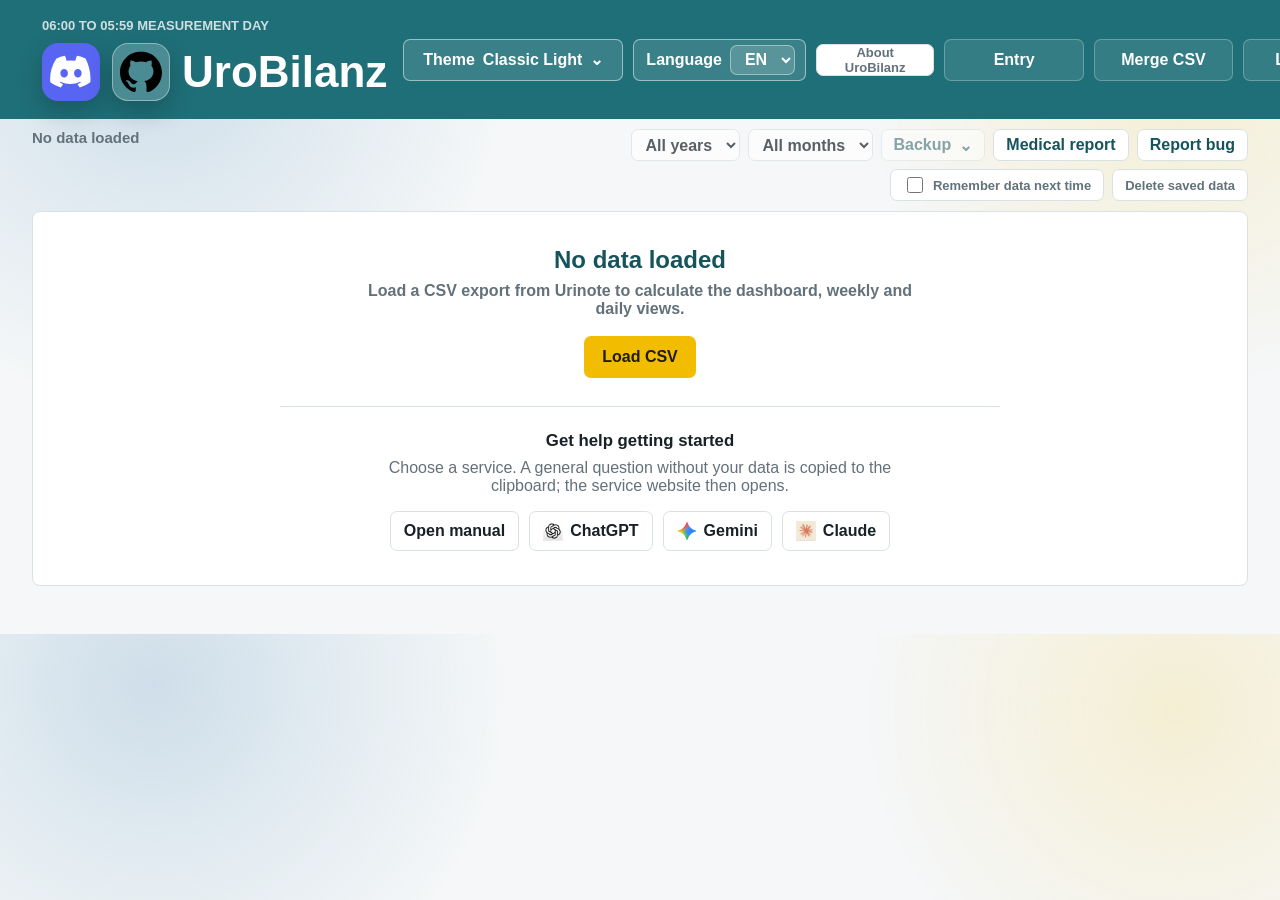
==== commit 1126e548: "Add privacy-safe first-start AI help" ====
--- a/apps/web/index.html
+++ b/apps/web/index.html
@@ -5,7 +5,7 @@
     <meta name="viewport" content="width=device-width, initial-scale=1" />
     <title>UroBilanz</title>
     <link rel="icon" href="./assets/urobilanz-app-icon.png" />
-    <link rel="stylesheet" href="./styles.css?v=v1-7-3-beta-1" />
+    <link rel="stylesheet" href="./styles.css?v=first-start-help-1" />
     <script src="./assets/js/charts.js?v=v1-7-2"></script>
     <script src="./assets/js/medical-report.js?v=v1-7-2"></script>
   </head>
@@ -118,6 +118,25 @@
           <span data-i18n="load_csv">CSV laden</span>
           <input id="emptyCsvInput" type="file" accept=".csv,text/csv" />
         </label>
+        <section class="first-start-help" aria-labelledby="firstStartHelpTitle">
+          <h3 id="firstStartHelpTitle" data-i18n="first_start_help_title">Beim Start helfen lassen</h3>
+          <p data-i18n="first_start_help_text">Wähle einen Dienst. Eine allgemeine Frage ohne deine Daten wird in die Zwischenablage kopiert; danach öffnet sich die Website des Dienstes.</p>
+          <div class="first-start-help-actions">
+            <a class="manual-link" id="firstStartManual" href="https://github.com/Schrotty74/UroBilanz/blob/main/docs/output/pdf/UroBilanz-Handbuch-DE.pdf" target="_blank" rel="noopener noreferrer" data-i18n="open_manual">Handbuch öffnen</a>
+            <button class="ai-service-button" type="button" data-ai-service="chatgpt" data-i18n-title="first_start_open_chatgpt" title="ChatGPT öffnen">
+              <img src="./assets/ai-chatgpt-logo.jpg" alt="" />
+              <span>ChatGPT</span>
+            </button>
+            <button class="ai-service-button" type="button" data-ai-service="gemini" data-i18n-title="first_start_open_gemini" title="Gemini öffnen">
+              <img src="./assets/ai-gemini-logo.svg" alt="" />
+              <span>Gemini</span>
+            </button>
+            <button class="ai-service-button" type="button" data-ai-service="claude" data-i18n-title="first_start_open_claude" title="Claude öffnen">
+              <img src="./assets/ai-claude-logo.png" alt="" />
+              <span>Claude</span>
+            </button>
+          </div>
+        </section>
       </section>
 
       <section id="dashboard" class="view active">
@@ -306,10 +325,10 @@
       </div>
     </dialog>
 
-    <script src="./assets/i18n/de.js?v=v1-7-2"></script>
-    <script src="./assets/i18n/en.js?v=v1-7-2"></script>
+    <script src="./assets/i18n/de.js?v=first-start-help-1"></script>
+    <script src="./assets/i18n/en.js?v=first-start-help-1"></script>
     <script src="./assets/js/core.js?v=v1-7-2"></script>
     <script src="./assets/js/themes.js?v=v1-7-2"></script>
-    <script src="./app.js?v=v1-7-3-beta-1"></script>
+    <script src="./app.js?v=first-start-help-1"></script>
   </body>
 </html>
--- a/apps/web/styles.css
+++ b/apps/web/styles.css
@@ -752,6 +752,70 @@
   opacity: 0;
 }
 
+.first-start-help {
+  margin: 28px auto 0;
+  max-width: 720px;
+  padding-top: 24px;
+  border-top: 1px solid var(--line);
+}
+
+.first-start-help h3 {
+  margin: 0 0 8px;
+  color: var(--ink);
+  font-size: 1.05rem;
+}
+
+.first-start-help p {
+  margin-bottom: 16px;
+  font-weight: 500;
+}
+
+.first-start-help-actions {
+  display: flex;
+  flex-wrap: wrap;
+  justify-content: center;
+  gap: 10px;
+}
+
+.manual-link,
+.ai-service-button {
+  display: inline-flex;
+  align-items: center;
+  justify-content: center;
+  min-height: 40px;
+  padding: 0 13px;
+  border: 1px solid var(--line);
+  border-radius: 7px;
+  background: var(--paper);
+  color: var(--ink);
+  font: inherit;
+  font-weight: 750;
+  text-decoration: none;
+  cursor: pointer;
+}
+
+.manual-link:hover,
+.ai-service-button:hover {
+  border-color: var(--teal-dark);
+}
+
+.ai-service-button {
+  gap: 7px;
+}
+
+.ai-service-button img {
+  width: 20px;
+  height: 20px;
+  object-fit: contain;
+}
+
+@media (max-width: 560px) {
+  .first-start-help-actions {
+    flex-direction: column;
+    align-items: stretch;
+  }
+}
+
 .view.active {
   display: block;
 }
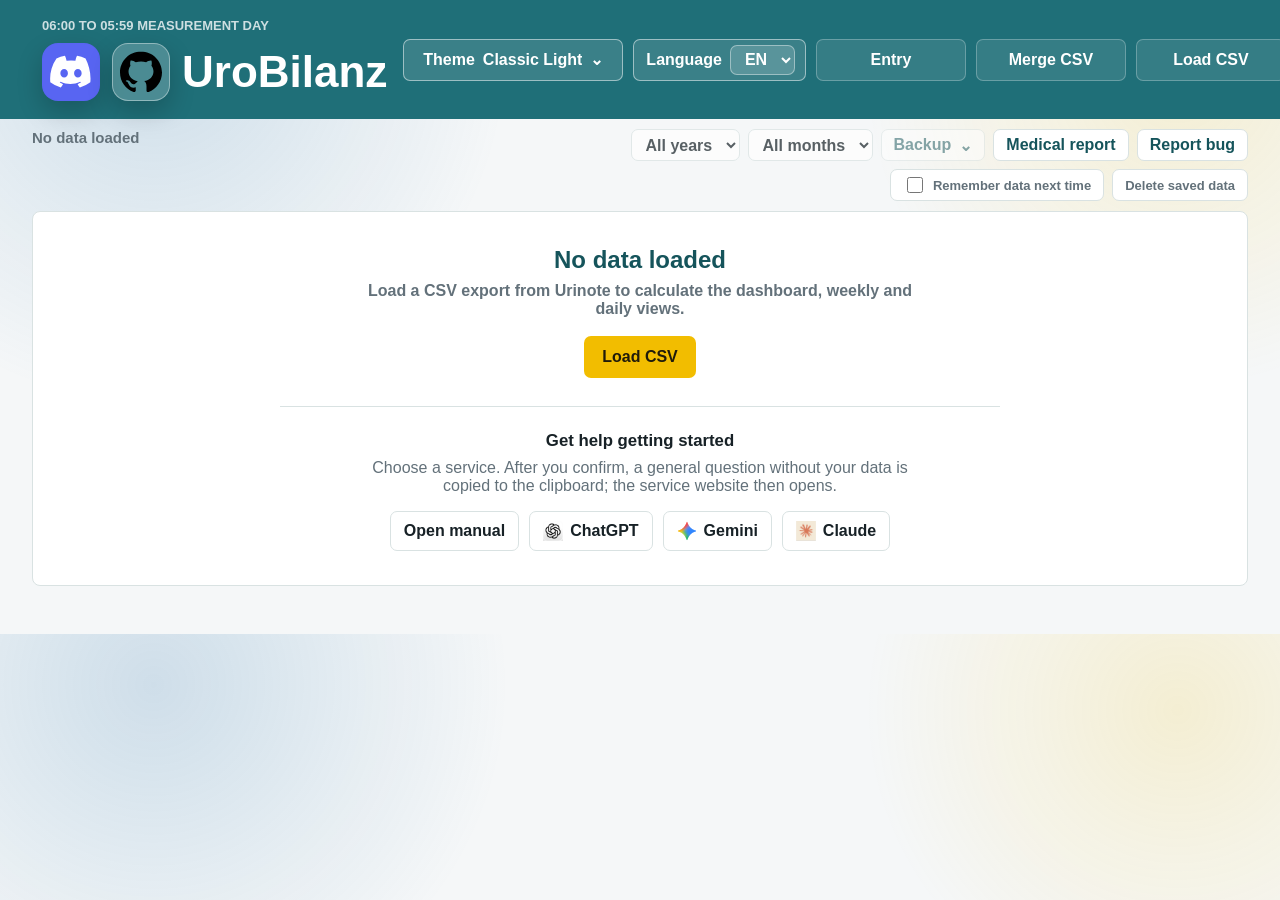
==== commit e17b1151: "Create beta 1.7.4-beta.1 from local dev" ====
--- a/apps/web/index.html
+++ b/apps/web/index.html
@@ -5,7 +5,7 @@
     <meta name="viewport" content="width=device-width, initial-scale=1" />
     <title>UroBilanz</title>
     <link rel="icon" href="./assets/urobilanz-app-icon.png" />
-    <link rel="stylesheet" href="./styles.css?v=first-start-help-1" />
+    <link rel="stylesheet" href="./styles.css?v=about-header-1" />
     <script src="./assets/js/charts.js?v=v1-7-2"></script>
     <script src="./assets/js/medical-report.js?v=v1-7-2"></script>
   </head>
@@ -59,7 +59,6 @@
             <option value="en">EN</option>
           </select>
         </label>
-        <button class="utility-button quiet" id="openAbout" type="button" data-i18n="about_open">Über UroBilanz</button>
         <button class="file-button" id="addEntry" type="button" data-i18n="add_entry">Eintrag</button>
         <label class="file-button">
           <span data-i18n="merge_csv">CSV ergänzen</span>
@@ -69,6 +68,7 @@
           <span data-i18n="load_csv">CSV laden</span>
           <input id="csvInput" type="file" accept=".csv,text/csv" />
         </label>
+        <button class="file-button" id="openAbout" type="button" data-i18n="about_open">Über UroBilanz</button>
       </div>
     </header>
 
@@ -325,10 +325,10 @@
       </div>
     </dialog>
 
-    <script src="./assets/i18n/de.js?v=first-start-help-1"></script>
-    <script src="./assets/i18n/en.js?v=first-start-help-1"></script>
+    <script src="./assets/i18n/de.js?v=first-start-help-2"></script>
+    <script src="./assets/i18n/en.js?v=first-start-help-2"></script>
     <script src="./assets/js/core.js?v=v1-7-2"></script>
     <script src="./assets/js/themes.js?v=v1-7-2"></script>
-    <script src="./app.js?v=first-start-help-1"></script>
+    <script src="./app.js?v=first-start-help-6"></script>
   </body>
 </html>
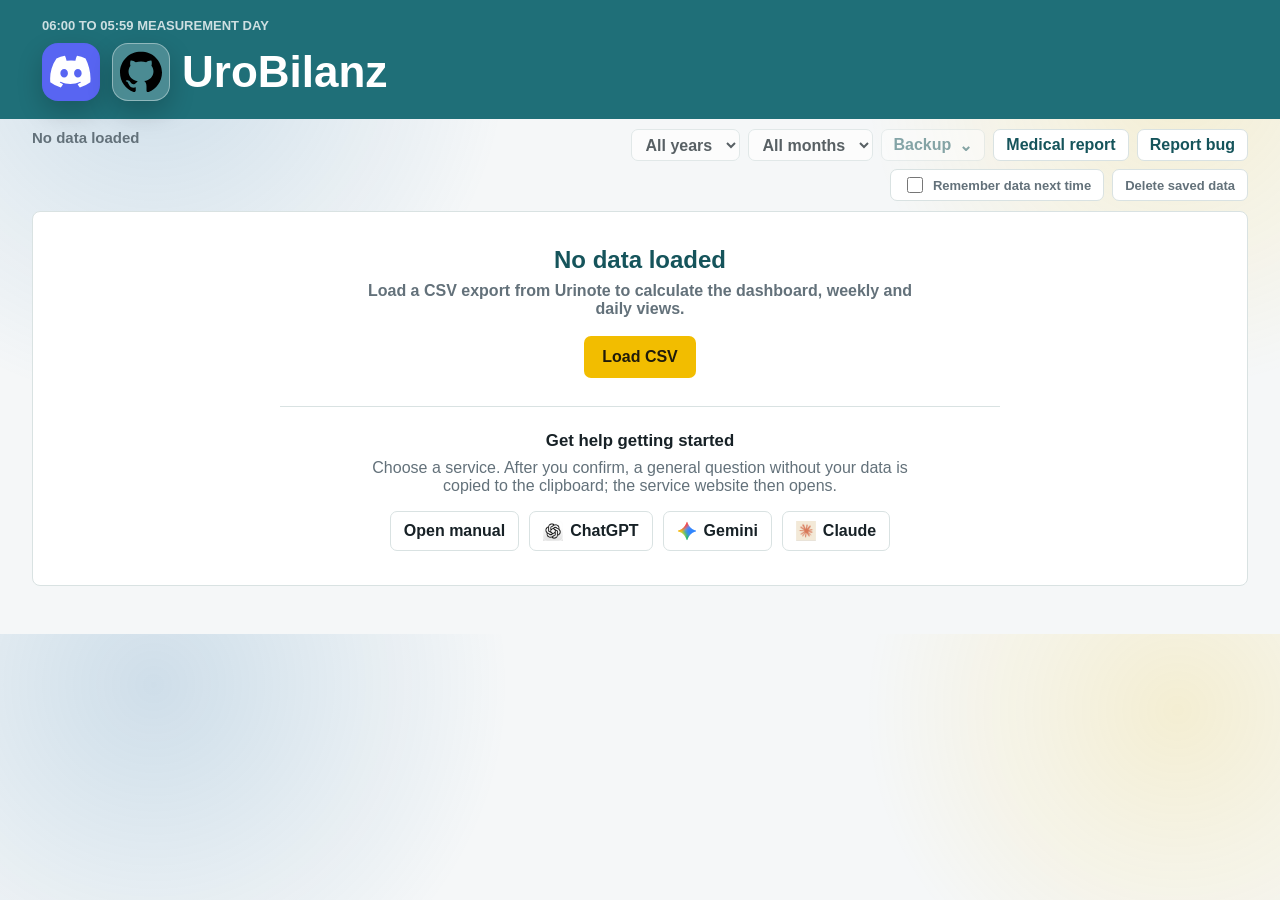
==== commit b2d7c57b: "Add collapsible mobile header menu" ====
--- a/apps/web/index.html
+++ b/apps/web/index.html
@@ -3,9 +3,12 @@
   <head>
     <meta charset="utf-8" />
     <meta name="viewport" content="width=device-width, initial-scale=1" />
+    <meta name="theme-color" content="#1f6e73" />
     <title>UroBilanz</title>
     <link rel="icon" href="./assets/urobilanz-app-icon.png" />
+    <link rel="manifest" href="./manifest.webmanifest" />
     <link rel="stylesheet" href="./styles.css?v=about-header-1" />
+    <link rel="stylesheet" href="./mobile.css?v=mobile-2" />
     <script src="./assets/js/charts.js?v=v1-7-2"></script>
     <script src="./assets/js/medical-report.js?v=v1-7-2"></script>
   </head>
@@ -23,53 +26,56 @@
           UroBilanz
         </h1>
       </div>
-      <div class="header-actions">
-        <div class="theme-menu" id="themeMenu">
-          <button class="theme-menu-button" id="themeMenuButton" type="button" aria-expanded="false">
-            <span data-i18n="theme">Theme</span>
-            <strong id="selectedThemeLabel">Classic Hell</strong>
-            <span aria-hidden="true">⌄</span>
-          </button>
-          <div class="theme-menu-panel" id="themeMenuPanel" hidden>
-            <select id="themeSelect" class="visually-hidden" aria-label="Theme auswählen">
-            <option value="classic-light">Classic Hell</option>
-            <option value="classic-dark">Classic Dunkel</option>
-            <option value="violet-night">Violet Night</option>
-            <option value="liquid-dark">Liquid Dark</option>
-            <option value="medical-light">Medical Light</option>
-            <option value="high-contrast">High Contrast</option>
-            <option value="summer">Sommer Look</option>
-            <option value="cream-sage">Creme Salbei</option>
+      <details class="mobile-header-menu">
+        <summary class="mobile-header-menu-toggle">☰ Menü</summary>
+        <div class="header-actions">
+          <div class="theme-menu" id="themeMenu">
+            <button class="theme-menu-button" id="themeMenuButton" type="button" aria-expanded="false">
+              <span data-i18n="theme">Theme</span>
+              <strong id="selectedThemeLabel">Classic Hell</strong>
+              <span aria-hidden="true">⌄</span>
+            </button>
+            <div class="theme-menu-panel" id="themeMenuPanel" hidden>
+              <select id="themeSelect" class="visually-hidden" aria-label="Theme auswählen">
+              <option value="classic-light">Classic Hell</option>
+              <option value="classic-dark">Classic Dunkel</option>
+              <option value="violet-night">Violet Night</option>
+              <option value="liquid-dark">Liquid Dark</option>
+              <option value="medical-light">Medical Light</option>
+              <option value="high-contrast">High Contrast</option>
+              <option value="summer">Sommer Look</option>
+              <option value="cream-sage">Creme Salbei</option>
+              </select>
+              <div class="theme-menu-options" id="themeMenuOptions"></div>
+              <div class="theme-menu-actions">
+                <label class="theme-menu-action">
+                  <span data-i18n="import_theme">Theme importieren</span>
+                  <input id="themeInput" type="file" accept=".json,application/json" />
+                </label>
+                <button class="theme-menu-action" id="exportTheme" type="button" data-i18n="export_theme">Theme exportieren</button>
+                <button class="theme-menu-action" id="deleteTheme" type="button" data-i18n="delete_theme">Theme löschen</button>
+              </div>
+            </div>
+          </div>
+          <label class="theme-control">
+            <span data-i18n="language">Sprache</span>
+            <select id="languageSelect" aria-label="Sprache">
+              <option value="de">DE</option>
+              <option value="en">EN</option>
             </select>
-            <div class="theme-menu-options" id="themeMenuOptions"></div>
-            <div class="theme-menu-actions">
-              <label class="theme-menu-action">
-                <span data-i18n="import_theme">Theme importieren</span>
-                <input id="themeInput" type="file" accept=".json,application/json" />
-              </label>
-              <button class="theme-menu-action" id="exportTheme" type="button" data-i18n="export_theme">Theme exportieren</button>
-              <button class="theme-menu-action" id="deleteTheme" type="button" data-i18n="delete_theme">Theme löschen</button>
-            </div>
-          </div>
-        </div>
-        <label class="theme-control">
-          <span data-i18n="language">Sprache</span>
-          <select id="languageSelect" aria-label="Sprache">
-            <option value="de">DE</option>
-            <option value="en">EN</option>
-          </select>
-        </label>
-        <button class="file-button" id="addEntry" type="button" data-i18n="add_entry">Eintrag</button>
-        <label class="file-button">
-          <span data-i18n="merge_csv">CSV ergänzen</span>
-          <input id="mergeCsvInput" type="file" accept=".csv,text/csv" />
-        </label>
-        <label class="file-button">
-          <span data-i18n="load_csv">CSV laden</span>
-          <input id="csvInput" type="file" accept=".csv,text/csv" />
-        </label>
-        <button class="file-button" id="openAbout" type="button" data-i18n="about_open">Über UroBilanz</button>
-      </div>
+          </label>
+          <button class="file-button" id="addEntry" type="button" data-i18n="add_entry">Eintrag</button>
+          <label class="file-button">
+            <span data-i18n="merge_csv">CSV ergänzen</span>
+            <input id="mergeCsvInput" type="file" accept=".csv,text/csv" />
+          </label>
+          <label class="file-button">
+            <span data-i18n="load_csv">CSV laden</span>
+            <input id="csvInput" type="file" accept=".csv,text/csv" />
+          </label>
+          <button class="file-button" id="openAbout" type="button" data-i18n="about_open">Über UroBilanz</button>
+        </div>
+      </details>
     </header>
 
     <main>
@@ -169,6 +175,22 @@
       </section>
 
       <section id="day" class="view">
+        <div class="entry-filter-bar">
+          <label class="entry-filter-search">
+            <span data-i18n="filter_entries">Einträge filtern</span>
+            <input id="entrySearch" type="search" data-i18n-placeholder="search_entries" placeholder="Einträge durchsuchen" />
+          </label>
+          <label class="entry-filter-type">
+            <span data-i18n="type">Typ</span>
+            <select id="entryTypeFilter">
+              <option value="all" data-i18n="all_types">Alle Typen</option>
+              <option value="Urin" data-i18n="urine">Urin</option>
+              <option value="Wasser" data-i18n="water">Wasser</option>
+              <option value="Hinweis" data-i18n="note">Hinweis</option>
+            </select>
+          </label>
+          <button class="icon-button" id="clearEntryFilters" type="button" data-i18n-title="clear_filters" data-i18n-aria-label="clear_filters" title="Filter zurücksetzen" aria-label="Filter zurücksetzen">&#10005;</button>
+        </div>
         <div class="table-wrap day-table"><table id="dayTable"></table></div>
       </section>
 
--- a/apps/web/styles.css
+++ b/apps/web/styles.css
@@ -579,6 +579,57 @@
   gap: 8px;
 }
 
+.entry-filter-bar {
+  align-items: end;
+  display: flex;
+  gap: 10px;
+  margin-bottom: 12px;
+}
+
+.entry-filter-bar label {
+  display: grid;
+  gap: 4px;
+  min-width: 160px;
+}
+
+.entry-filter-bar span {
+  color: var(--muted);
+  font-size: 12px;
+  font-weight: 700;
+}
+
+.entry-filter-search {
+  flex: 1;
+}
+
+.entry-filter-search input {
+  min-height: 32px;
+  border: 1px solid var(--line);
+  border-radius: 7px;
+  background: var(--paper);
+  color: var(--ink);
+  font: inherit;
+  padding: 0 10px;
+}
+
+.icon-button {
+  align-items: center;
+  border: 1px solid var(--line);
+  border-radius: 7px;
+  background: var(--paper);
+  color: var(--teal-dark);
+  cursor: pointer;
+  display: inline-flex;
+  justify-content: center;
+  min-height: 32px;
+  min-width: 32px;
+  padding: 0;
+}
+
+.icon-button:hover {
+  border-color: var(--teal);
+}
+
 select {
   min-height: 32px;
   border: 1px solid var(--line);
@@ -1369,6 +1420,15 @@
     flex-wrap: wrap;
   }
 
+  .entry-filter-bar {
+    align-items: stretch;
+    flex-wrap: wrap;
+  }
+
+  .entry-filter-bar label {
+    flex: 1 1 180px;
+  }
+
   select {
     flex: 1;
   }
--- a/apps/web/mobile.css
+++ b/apps/web/mobile.css
@@ -0,0 +1,293 @@
+.mobile-header-menu {
+  margin: 0;
+}
+
+.mobile-header-menu-toggle {
+  display: none;
+}
+
+.mobile-header-menu > .header-actions {
+  display: flex !important;
+}
+
+@media (max-width: 860px) {
+  .mobile-header-menu {
+    width: 100%;
+  }
+
+  .mobile-header-menu-toggle {
+    display: flex;
+    align-items: center;
+    justify-content: center;
+    min-height: 44px;
+    width: 100%;
+    padding: 0 14px;
+    border: 1px solid rgba(255, 255, 255, 0.5);
+    border-radius: 8px;
+    background: rgba(255, 255, 255, 0.12);
+    color: var(--header-text);
+    font-weight: 800;
+    cursor: pointer;
+    list-style: none;
+  }
+
+  .mobile-header-menu-toggle::-webkit-details-marker {
+    display: none;
+  }
+
+  .mobile-header-menu-toggle::after {
+    content: "⌄";
+    margin-left: 8px;
+  }
+
+  .mobile-header-menu[open] .mobile-header-menu-toggle::after {
+    content: "⌃";
+  }
+
+  .mobile-header-menu:not([open]) > .header-actions {
+    display: none !important;
+  }
+
+  .mobile-header-menu[open] > .header-actions {
+    display: grid !important;
+    grid-template-columns: repeat(2, minmax(0, 1fr));
+    gap: 8px;
+    width: 100%;
+    margin-top: 8px;
+    padding: 10px;
+    border: 1px solid rgba(255, 255, 255, 0.22);
+    border-radius: 10px;
+    background: color-mix(in srgb, var(--teal) 88%, black 12%);
+  }
+
+  .theme-menu {
+    grid-column: 1 / -1;
+    min-width: 0;
+  }
+
+  .theme-menu-button {
+    width: 100%;
+    min-width: 0;
+  }
+
+  .theme-control {
+    grid-column: 1 / -1;
+    min-width: 0;
+    width: 100%;
+    justify-content: space-between;
+  }
+
+  .header-actions > .file-button {
+    width: 100%;
+    min-width: 0;
+  }
+}
+
+@media (max-width: 560px) {
+  html,
+  body {
+    max-width: 100%;
+    overflow-x: hidden;
+  }
+
+  .app-header {
+    gap: 12px;
+    padding: 14px 12px;
+  }
+
+  .eyebrow {
+    margin-bottom: 8px;
+    font-size: 11px;
+  }
+
+  h1 {
+    gap: 8px;
+    font-size: 28px;
+  }
+
+  .discord-mark-shell,
+  .github-mark-shell {
+    width: 44px;
+    height: 44px;
+    flex-basis: 44px;
+    border-radius: 12px;
+  }
+
+  .discord-mark,
+  .github-mark {
+    width: 32px;
+    height: 32px;
+  }
+
+  .mobile-header-menu[open] > .header-actions {
+    grid-template-columns: repeat(2, minmax(0, 1fr));
+  }
+
+  .theme-control select {
+    flex: 0 0 auto;
+  }
+
+  .header-actions > .file-button {
+    padding: 0 8px;
+    font-size: 14px;
+    text-align: center;
+  }
+
+  .theme-menu-panel {
+    left: 0;
+    right: auto;
+    width: min(100%, 300px);
+  }
+
+  main {
+    width: 100%;
+    padding: 8px 8px 32px;
+  }
+
+  .tabs {
+    width: 100%;
+    padding-bottom: 2px;
+  }
+
+  .filters {
+    display: grid;
+    grid-template-columns: repeat(2, minmax(0, 1fr));
+    gap: 8px;
+  }
+
+  .filters > *,
+  .filters select,
+  .filters .utility-button,
+  .filters .backup-menu,
+  .filters .backup-menu summary {
+    width: 100%;
+    min-width: 0;
+  }
+
+  .backup-menu-panel {
+    left: 0;
+    right: auto;
+    max-width: calc(100vw - 24px);
+  }
+
+  .data-options {
+    flex-direction: column;
+    align-items: stretch;
+  }
+
+  .data-options > * {
+    width: 100%;
+  }
+
+  .remember-toggle {
+    justify-content: flex-start;
+    padding: 8px 10px;
+    white-space: normal;
+  }
+
+  .remember-toggle span {
+    line-height: 1.25;
+    white-space: normal;
+  }
+
+  .empty-state {
+    padding: 24px 14px;
+  }
+
+  .empty-state h2 {
+    font-size: 24px;
+  }
+
+  .first-start-help {
+    margin-top: 24px;
+    padding-top: 20px;
+  }
+
+  .first-start-help-actions,
+  .manual-link,
+  .ai-service-button {
+    width: 100%;
+  }
+
+  .entry-filter-bar {
+    display: grid;
+    grid-template-columns: minmax(0, 1fr) auto;
+  }
+
+  .entry-filter-bar label {
+    min-width: 0;
+  }
+
+  .entry-filter-search {
+    grid-column: 1 / -1;
+  }
+
+  .entry-filter-search input,
+  .entry-filter-type select {
+    width: 100%;
+  }
+
+  .rules-grid {
+    grid-template-columns: minmax(0, 1fr);
+  }
+
+  .entry-dialog,
+  .bug-report-dialog,
+  .medical-report-dialog,
+  .about-dialog {
+    width: calc(100vw - 20px);
+    max-width: calc(100vw - 20px);
+    margin: auto;
+  }
+
+  .entry-dialog form,
+  .medical-report-dialog form {
+    grid-template-columns: minmax(0, 1fr);
+  }
+
+  .entry-dialog label,
+  .medical-report-intro,
+  .medical-report-note,
+  .medical-report-dialog .report-option {
+    grid-column: 1 / -1;
+  }
+
+  .dialog-actions {
+    flex-wrap: wrap;
+  }
+
+  .dialog-actions .utility-button {
+    flex: 1 1 140px;
+  }
+
+  .about-content {
+    grid-template-columns: 64px minmax(0, 1fr);
+    gap: 14px;
+    padding: 18px;
+  }
+
+  .about-app-mark {
+    width: 64px;
+    height: 64px;
+    border-radius: 16px;
+  }
+
+  .about-heading h2 {
+    font-size: 26px;
+  }
+
+  .about-details {
+    grid-template-columns: minmax(0, 1fr);
+    gap: 4px;
+  }
+
+  .about-details dd {
+    margin-bottom: 8px;
+  }
+
+  .table-wrap {
+    max-width: 100%;
+    overflow: auto;
+    -webkit-overflow-scrolling: touch;
+  }
+}
